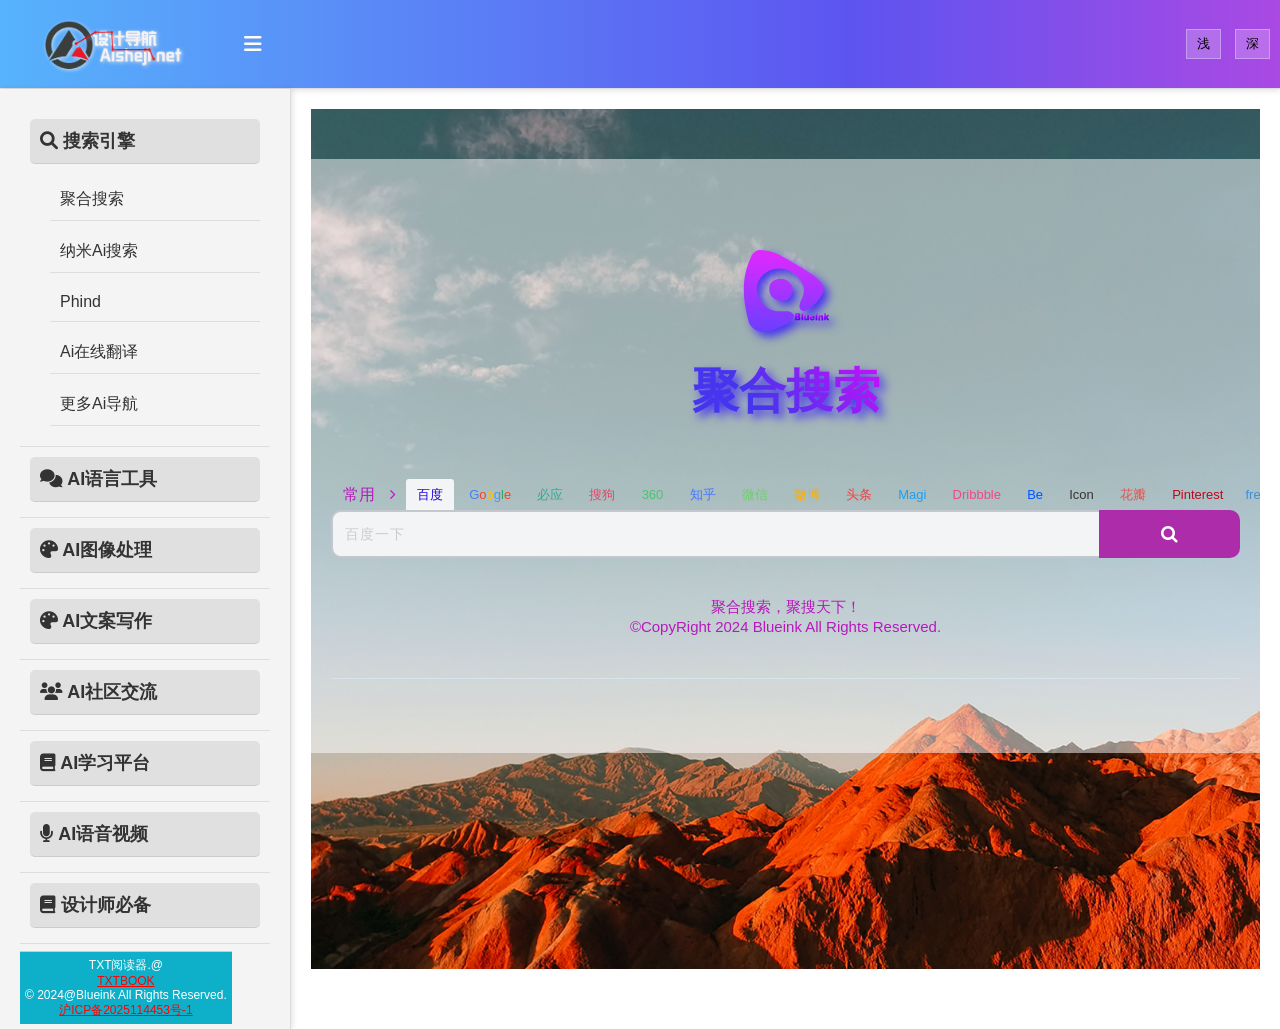
==== index.html @ 8fcc0c9f "Update index.html" ====
<!DOCTYPE html>
<html lang="zh-CN">
<head>
    <meta charset="UTF-8">
    <meta name="viewport" content="width=device-width, initial-scale=1.0">
    <title>AI导航与搜索</title>
       <!-- 设置 favicon -->
      <link rel="shortcut icon" href="PIC/favicon.ico" /> 
  <link rel="ico" href="PIC/favicon.ico" />
    <link rel="stylesheet" href="css/styles.css">
    <!-- 引入 Font Awesome -->
    <link rel="stylesheet" href="https://cdnjs.cloudflare.com/ajax/libs/font-awesome/6.0.0/css/all.min.css">
      <link rel="stylesheet" href="//at.alicdn.com/t/font_1230786_gdvd1b4wlz.css">
   <link rel="stylesheet" href="//at.alicdn.com/t/c/font_4879677_qsmgbxy4d8b.css">
  <script src="https://cdnjs.loli.net/ajax/libs/jquery/3.3.1/jquery.min.js"></script>
    </head>
<body class="light-mode">
    <!-- 顶部栏 -->
    <div class="top-bar">
        <div class="logo">
            <img src="pic/logo.png" alt="Logo">
            <!-- 导航栏收起/展开按钮 -->
            <button id="toggle-sidebar" class="toggle-btn">
                <i class="fas fa-bars"></i> <!-- 默认图标为横向 -->
            </button>
        </div>
        <div class="theme-switcher">
            <button id="light-mode-btn">浅</button>
            <button id="dark-mode-btn">深</button>
        </div>
    </div>
    <style>
        /* 添加自定义样式 */
        body {
            margin: 0;
            font-family: Arial, sans-serif;
        }

        .container {
            display: flex;
            height: 100vh;
        }

        .sidebar {
            display: flex;
            flex-direction: column;
            width: 250px;
            background-color: #f4f4f4;
            border-right: 1px solid #ddd;
        }

        .sidebar ul {
            flex: 1;
            overflow-y: auto;
            padding: 0;
            margin: 0;
            list-style: none;
        }

        .sidebar ul li {
            padding: 10px;
            border-bottom: 1px solid #ddd;
        }

        .sidebar ul li a {
            text-decoration: none;
            color: #333;
            display: block;
        }

        .sidebar ul li a:hover {
            background-color: #ddd;
        }

        .category-header {
            font-weight: bold;
            padding: 10px;
            background-color: #e0e0e0;
            border-bottom: 1px solid #ccc;
        }

        .copyright {
            padding: 5px;
            text-align: center;
            background-color: #0eb0c9;
            border-top: 1px solid #ccc;
            flex-shrink: 0; /* 防止版权信息被压缩 */
        }

        .content {
            flex: 1;
            padding: 20px;
        }

        .content iframe {
            width: 100%;
            height: 100%;
            border: none;
        }

        .top-bar {
            display: flex;
            justify-content: space-between;
            align-items: center;
            padding: 10px;
            background-color: #fff;
            border-bottom: 1px solid #ddd;
        }

        .logo img {
            height: 40px;
        }

        .theme-switcher button {
            margin-left: 10px;
            padding: 5px 10px;
            border: 1px solid rgba(255, 255, 255, 0.3); /* 半透明边框 */
    background-color: rgba(255, 255, 255, 0.2); /* 半透明背景色 */
            cursor: pointer;
        }

        .theme-switcher button:hover {
            background-color: #ddd;
        }
    </style>


    <!-- 主体内容 -->
    <div class="container">
        <!-- 左侧导航栏 -->
        <div class="sidebar">
            <ul>
                <!-- 搜索引擎 -->
                <li class="category">
                    <div class="category-header">
                        <i class="fas fa-search"></i> 搜索引擎
                    </div>
                    <ul class="sites">
                        <li><a href="#" data-url="/so/index.html"data-iframe>聚合搜索</a></li>
                        <li><a href="#" data-url="https://bot.n.cn/" data-iframe>纳米Ai搜索</a></li>
                         
                         <li><a href="#" data-url="https://www.phind.com/" data-iframe>Phind</a></li>
                        <li><a href="#" data-url="https://fanyi.youdao.com" data-iframe>Ai在线翻译</a></li>

                          <li><a href="#" data-url="/ai01/index01.html" data-iframe>更多Ai导航</a></li>
                    </ul>
                </li>
                <!-- 文字类AI -->
                <li class="category">
                    <div class="category-header">
                        <i class="fas fa-comments"></i> AI语言工具
                    </div>
                    <ul class="sites">
                        <li><a href="#" data-url="https://yiyan.baidu.com/" data-iframe>文心一言</a></li>
                        <li><a href="#" data-url="https://chat.deepseek.com/" >DeepSeek</a></li>
                        <li><a href="#" data-url="https://chat.z.ai/" >Z.ai</a></li>
                        <li><a href="#" data-url="https://kimi.moonshot.cn/" data-iframe>Kimi</a></li>
                        <li><a href="#" data-url="https://www.doubao.com/" data-iframe>豆包</a></li>
                        <li><a href="#" data-url="https://xinghuo.xfyun.cn/desk/" data-iframe>讯飞星火</a></li>
                        <li><a href="#" data-url="https://chatglm.cn/">智谱清言</a></li>
                        <li><a href="#" data-url="https://www.tiangong.cn/" data-iframe>昆仑天工</a></li>
                        <li><a href="#" data-url="https://yuanbao.tencent.com" data-iframe>腾讯元宝</a></li>
                        <li><a href="#" data-url="https://tongyi.aliyun.com/">通义千问</a></li>
                        <li><a href="#" data-url="https://chatgpt.com/auth/login">ChatGPT</a></li>
                        <li><a href="#" data-url="https://www.meta.ai/">Meta Ai</a></li>
                        <li><a href="#" data-url="https://gemini.google.com/">Google Gemini</a></li>
                        <li><a href="#" data-url="https://claude.ai/">Claude</a></li>
                        <li><a href="#" data-url="https://copilot.microsoft.com/chats/pCRD4RhCR2kmouEvb5K9a">Bing Copilot</a></li>
                    </ul>
                </li>
                <!-- 设计类AI -->
                <li class="category">
                    <div class="category-header">
                        <i class="fas fa-palette"></i> AI图像处理
                    </div>
                    <ul class="sites">
                        <li><a href="#" data-url="https://yige.baidu.com/" data-iframe>文心一格</a></li>
                        <li><a href="#" data-url="https://whee.com/" data-iframe>美图Whee</a></li>
                        <li><a href="#" data-url="https://liblib.ai/" data-iframe>Liblib生图</a></li>
                        <li><a href="#" data-url="https://raphael.app/zh" data-iframe>Liblib生图</a></li>
                        <li><a href="#" data-url="https://www.wujieai.com/ai" data-iframe>无界Ai</a></li>
                        <li><a href="#" data-url="https://www.gaoding.com/">稿定设计</a></li>
                        <li><a href="#" data-url="https://www.qiyuai.net/" data-iframe>奇域绘图</a></li>
                        <li><a href="#" data-url="https://img.logosc.cn/" data-iframe>Ai改图</a></li>
                        <li><a href="#" data-url="https://www.wenziyun.cn/ciyun/editor" data-iframe>词云图</a></li>
                        <li><a href="#" data-url="https://photo.baidu.com/photasy/welcome/" data-iframe>百度超能画布</a></li>
                        <li><a href="#" data-url="https://bigjpg.com/" data-iframe>AI图片无损放大</a></li>
                        <li><a href="#" data-url="https://sd.study.163.com" data-iframe>网易AI设计工坊</a></li>
                        <li><a href="#" data-url="https://aigc.wondershare.cn/" data-iframe>万兴爱画</a></li>
                        <li><a href="#" data-url="https://miaohua.sensetime.com/" >商汤秒画</a></li>
                        <li><a href="#" data-url="https://ideogram.ai/" data-iframe>Ideogram图像生成</a></li>
                        <li><a href="#" data-url="https://lmarena.ai/" data-iframe>Lmarena图像生成</a></li>
                        <li><a href="#" data-url="https://www.bing.com/images/create?FORM=GENILP" data-iframe>Bing Ai绘图</a></li>
                        <li><a href="#" data-url="https://playground.com/" data-iframe>Playground</a></li>
                        <li><a href="#" data-url="https://www.midjourney.com/">Midjourney图像生成</a></li>
                    </ul>
                </li>
                  <!-- 文案类AI -->
                <li class="category">
                    <div class="category-header">
                        <i class="fas fa-palette"></i> AI文案写作
                    </div>
                    <ul class="sites">
                        <li><a href="#" data-url="https://wenku.baidu.com/ndcore/browse/aiunion?_wkts_=1737000957907&actTab=chat&t=1737000959936" data-iframe>百度文库助手</a></li>
                        <li><a href="#" data-url="https://doc.smartread.cc/" data-iframe>司马阅ai神器</a></li>
                         <li><a href="#" data-url="https://xiezuocat.com" data-iframe>秘塔写作猫</a></li>
                         
                        <li><a href="#" data-url="https://ai.wps.cn/" data-iframe>WPS ai</a></li>
                        <li><a href="#" data-url="https://www.aippt.cn/" data-iframe>AiPPT</a></li>
                        <li><a href="#" data-url="https://www.xiaohuanxiong.com/"data-iframe>商汤公数据表格分析</a></li>
                        <li><a href="#" data-url="https://xmind.ai//" >XmindAi思维导图</a></li>
                        <li><a href="#" data-url="https://miaobi.xinhuaskl.com/" data-iframe>新华妙笔</a></li>
                        <li><a href="#" data-url="https://wawawriter.com//" data-iframe>蛙蛙剧本创作</a></li>
                        <li><a href="#" data-url="https://ai.kezhan365.com/" data-iframe>万彩AI</a></li>
                        <li><a href="#" data-url="https://writersdesk.net/" data-iframe>星火网文助手</a></li>
                        <li><a href="#" data-url="https://pro.123paper.cn/pc//" data-iframe>论文大师</a></li>
                        <li><a href="#" data-url="https://fanyi.qq.com/" data-iframe>腾讯翻译君</a></li>
                    </ul>
                </li>
                <!-- AI社区 -->
                <li class="category">
                    <div class="category-header">
                        <i class="fas fa-users"></i> AI社区交流
                    </div>
                    <ul class="sites">
                        <li><a href="#" data-url="https://civitai.com">C站 Civitai</a></li>
                        <li><a href="#" data-url="https://d.design/ai/edit?inspirationId=Blx1F-jtK7&mode=pro">D站堆友</a></li>
                        <li><a href="#" data-url="http://ai.sklccc.com/">AI内容检测</a></li>
                        <li><a href="#" data-url="https://gptzero.me/">GPTzero检测ai抄袭</a></li>
                        <li><a href="#" data-url="https://replicate.com/" data-iframe>Replicate</a></li>
                        <li><a href="#" data-url="https://huggingface.co/">HuggingFace</a></li>
                        <li><a href="#" data-url="https://www.oschina.net/blog">开源中国Ai</a></li>
                        <li><a href="#" data-url="https://ai.csdn.net/" data-iframe>CSDN ai社区</a></li>
                        <li><a href="#" data-url="https://www.yanxishe.com/" data-iframe>Ai研习社</a></li>
                        <li><a href="#" data-url="https://www.6aiq.com/" data-iframe>AIQ人工智能技术社区</a></li>
                    </ul>
                </li>
                <!-- AI学习平台 -->
                <li class="category">
                    <div class="category-header">
                        <i class="fas fa-book"></i> AI学习平台
                    </div>
                    <ul class="sites">
                        <li><a href="#" data-url="https://openbayes.com/console/public/datasets" data-iframe>Openbayes公共ai资源</a></li>
                        <li><a href="#" data-url="https://www.paddlepaddle.org.cn/" data-iframe>飞桨开源深度学习</a></li>
                        <li><a href="#" data-url="https://momodel.cn/" data-iframe>浙大Mo</a></li>
                        <li><a href="#" data-url="http://zh.d2l.ai/" data-iframe>动手学深度学习</a></li>
                        <li><a href="#" data-url="https://easyai.tech/" data-iframe>人工智能学习库</a></li>
                        <li><a href="#" data-url="https://mofanpy.com/" data-iframe>莫烦Python</a></li>
                        <li><a href="#" data-url="https://manaai.cn/" data-iframe>神力Ai代码平台</a></li>
                        <li><a href="#" data-url="https://www.zhuanzhi.ai/" data-iframe>专知：人工智能</a></li>
                    </ul>
                </li>
                <!-- AI语音工具 -->
                <li class="category">
                    <div class="category-header">
                        <i class="fas fa-microphone"></i> AI语音视频
                    </div>
                    <ul class="sites">
                        <li><a href="#" data-url="https://www.uberduck.ai/" data-iframe>Uberduck电影原型语音</a></li>
                        <li><a href="#" data-url="https://ondoku3.com/zh-hans/">Ondoku语音朗读</a></li>
                        <li><a href="#" data-url="https://www.text-to-speech.cn/" data-iframe>TTS文本转语音</a></li>
                        <li><a href="#" data-url="https://ttsmaker.com/" data-iframe>TTSmaker免费文本转语音</a></li>
                        <li><a href="#" data-url="https://peiyin.xunfei.cn/" data-iframe>讯飞智作</a></li>
                        <li><a href="#" data-url="https://yuedu.data-baker.com/" data-iframe>标贝悦读Ai配音</a></li>
                        <li><a href="#" data-url="https://www.youyan3d.com" data-iframe>有言3D数字人</a></li>
                        <li><a href="#" data-url="https://www.ihuiwa.com/" data-iframe>绘蛙图像转视频</a></li>
                         <li><a href="#" data-url="https://viggle.ai/" data-iframe>Viggle角色动态视频</a></li>
                          <li><a href="#" data-url="https://aigc.yizhentv.com/home/app/" data-iframe>一帧秒创</a></li>
                           <li><a href="#" data-url="https://cn.jollytoday.com/" >鬼手剪辑</a></li>
                          <li><a href="#" data-url="https://app.runwayml.com/" >Runway视频生成</a></li>
                          <li><a href="#" data-url="https://www.aistudios.com/" data-iframe>Ai Studio</a></li>
                           <li><a href="#" data-url="https://typemovie.art/" data-iframe>讯飞绘境</a></li>
                    </ul>
                </li>
                <!-- 设计师必备 -->
                <li class="category">
                    <div class="category-header">
                        <i class="fas fa-book"></i> 设计师必备
                    </div>
                    <ul class="sites">
                        <li><a href="#" data-url="https://www.zhongguose.com/" data-iframe>中国色库</a></li>
                        <li><a href="#" data-url="https://www.mockplus.cn" data-iframe>摹客协作</a></li>
                        <li><a href="#" data-url="https://www.67tool.com" data-iframe>即时工具</a></li>
                        <li><a href="#" data-url="https://www.pinterest.com/">世界花瓣</a></li>
                        <li><a href="#" data-url="https://huaban.com/" data-iframe>中国花瓣</a></li>
                        <li><a href="#" data-url="https://www.zcool.com.cn/" data-iframe>ZCOOL站酷</a></li>
                        <li><a href="#" data-url="https://unsplash.com/">Unsplash免版权图库</a></li>
                        <li><a href="#" data-url="https://www.xinpianchang.com" data-iframe>新片场视频素材</a></li>
                        <li><a href="#" data-url="https://www.skypixel.com/">全球航拍图</a></li>
                        <li><a href="#" data-url="https://www.bigbigwork.com/" data-iframe>大作灵感素材</a></li>
                        <li><a href="#" data-url="https://www.hellofont.cn/" data-iframe>自由字体</a></li>
                        <li><a href="#" data-url="https://www.3d66.com" data-iframe>3D溜溜</a></li>
                        <li><a href="#" data-url="https://www.soujianzhu.cn/NormAndRules/Default.aspx" data-iframe>建筑相关规范</a></li>
                        <li><a href="#" data-url="https://mubu.com" data-iframe>幕布脑图笔记</a></li>
                        <li><a href="#" data-url="http://www.ad-mart.cn" data-iframe>广告材料超市</a></li>
                        <li><a href="#" data-url="https://ruancang.net" data-iframe>软件仓库</a></li>
                        <li><a href="#" data-url="http://hao.shejidaren.com" data-iframe>更多设计导航</a></li>
                        <li><a href="#" data-url="http://hao.shejidaren.com" data-iframe>更多...</a></li>
                    </ul>
                </li>
            </ul>
            <!-- 版权信息 -->
       
          <div class="copyright">
               TXT阅读器.@ <a href="/txtbook/index.html" target="new"> TXTBOOK</a>
                &copy; 2024@Blueink All Rights Reserved.
                <a href="http://beian.miit.gov.cn/">沪ICP备2025114453号-1</a>
            </div>
        </div>

        <!-- 右侧内容区域 -->
        <div class="content">
            <iframe id="ai-frame" src="/so/index.html" frameborder="0"></iframe>
        </div>
    </div>

    <script src="js/script.js"></script>
</body>

</html>
---- css/styles.css ----
/* 基础样式 */
body {
    margin: 0;
    font-family: Arial, sans-serif;
    background-color: #ffffff;
    color: #333;
    transition: background-color 0.3s, color 0.3s;
}

/* 深色模式 */
body.dark-mode {
    background-color: #1e1e1e;
    color: #f0f0f0;
}

/* 顶部栏 */
.top-bar {
    display: flex;
    justify-content: space-between;
    align-items: center;
    padding: 10px 20px;
    background: linear-gradient(to left, #57b3fc, #f83ed7, #5d54f0, #57b3fc); /* 修改为从左到右的渐变色 */
    background-size: 200% 100%; /* 背景大小 */
    animation: gradientAnimation 10s infinite linear; /* 添加动画 */
    box-shadow: 0 2px 5px rgba(0, 0, 0, 0.1);
}

/* 动态渐变动画 */
@keyframes gradientAnimation {
0% {
        background-position: 100% 0; /* 从右到左 */
    }


100% {
        background-position: 0 100%; /* 从右到左 */
    }

}
.top-bar .logo {
    display: flex;
    align-items: center;
}

.top-bar .logo img {
    height: 68px;
}

/* 导航栏收起/展开按钮 */
.toggle-btn {
    background: none;
    border: none;
    color: #ffffff;
    font-size: 20px;
    cursor: pointer;
    margin-left: 10px;
    transition: transform 0.3s;
}

.toggle-btn:hover {
    color: #f0f0f0;
}

/* 主体内容 */
.container {
    display: flex;
    height: calc(100vh - 60px); /* 减去顶部栏高度 */
}

/* 左侧导航栏 */
.sidebar {
    width: 250px;
    background-color: #f4f4f4; /* 默认背景色为浅灰色 */
    padding: 20px;
    box-shadow: 2px 0 5px rgba(0, 0, 0, 0.1);
    transition: transform 0.3s, background-color 0.3s; /* 添加背景色过渡 */
    position: relative;
}

/* 深色模式下的导航栏背景色 */
body.dark-mode .sidebar {
    background-color: #2d2d2d; /* 深色模式下的背景色 */
}

/* 导航栏收起时隐藏 */
.sidebar.collapsed {
    transform: translateX(-100%);
}

/* 右侧内容区域 */
.content {
    flex: 1;
    padding: 20px;
    transition: margin-left 0.3s; /* 添加过渡效果 */
}

/* 当导航栏收起时，右侧内容区域扩展到全屏 */
.sidebar.collapsed + .content {
    margin-left: -250px; /* 向左移动 250px，覆盖导航栏的宽度 */
}

/* iframe 样式 */
iframe {
    width: 100%;
    height: 100%;
    border: none;
    transition: width 0.3s; /* 添加过渡效果 */
}

/* 当导航栏收起时，iframe 扩展到全屏 */
.sidebar.collapsed + .content iframe {
    width: calc(100% + 250px); /* 扩展到全屏 */
}

/* 分类标题样式 */
.category-header {
    font-weight: bold;
    font-size: 18px;
    cursor: pointer;
    padding: 10px;
    background-color: #e0e0e0; /* 默认背景色为灰色 */
    border-radius: 5px;
    margin-bottom: 5px;
    transition: background-color 0.3s, color 0.3s; /* 添加过渡效果 */
}

/* 深色模式下的分类标题背景色 */
body.dark-mode .category-header {
    background-color: #444; /* 深色模式下的背景色 */
    color: #f0f0f0; /* 深色模式下的文字颜色 */
}

/* 鼠标悬停时分类标题的背景色和文字颜色 */
.category-header:hover {
    background-color: #0eb0c9; /* 背景色变为 #0eb0c9 */
    color: #ffffff; /* 文字颜色变为白色 */
}

/* 深色模式下鼠标悬停时分类标题的背景色和文字颜色 */
body.dark-mode .category-header:hover {
    background-color: #0eb0c9; /* 背景色变为 #0eb0c9 */
    color: #ffffff; /* 文字颜色变为白色 */
}

/* 网站列表样式 */
.sidebar .sites {
    display: none;
    padding-left: 20px;
    background-color: #f4f4f4; /* 默认背景色为浅灰色 */
    transition: background-color 0.3s; /* 添加背景色过渡 */
}

/* 深色模式下的网站列表背景色 */
body.dark-mode .sidebar .sites {
    background-color: #2d2d2d; /* 深色模式下的背景色 */
}

.sidebar .sites li {
    margin: 10px 0;
}

.sidebar .sites li a {
    text-decoration: none;
    color: #333; /* 默认文字颜色为深灰色 */
    font-size: 16px;
    transition: color 0.3s;
}

/* 深色模式下的超级链接文字颜色 */
body.dark-mode .sites li a {
    color: #f0f0f0; /* 深色模式下的文字颜色为浅色 */
}

.sidebar .sites li a:hover {
    color: #0eb0c9; /* 鼠标悬停时文字颜色变化 */
}

/* 默认展开第一类 */
.sidebar .category:first-child .sites {
    display: block;
}

/* 版权信息 */
.copyright {
    position: absolute;
    bottom: 5px;
    left: 20px;
    font-size: 12px;
    color: #fff; /* 默认版权信息颜色 */
    background-color: #f4f4f4; /* 默认背景色为浅灰色 */
    transition: background-color 0.3s, color 0.3s; /* 添加背景色过渡 */
}

/* 深色模式下的版权信息颜色和背景色 */
body.dark-mode .copyright {
    color: #17c9d2; /* 深色模式下的版权信息颜色 */
    background-color: #2d2d2d; /* 深色模式下的背景色 */
}

/* 右侧内容区域 */
.content {
    flex: 1;
    padding: 20px;
}

iframe {
    width: 100%;
    height: 100%;
    border: none;
}

.sidebar {
    display: flex;
    flex-direction: column;
    height: 100vh; /* 使侧边栏占满整个视口高度 */
}

.sidebar ul {
    flex: 1; /* 使导航内容区域自动扩展 */
    overflow-y: auto; /* 添加滚动条 */
}

.copyright {
    flex-shrink: 0; /* 防止版权信息被压缩 */
}
    .copyright a {
        display: block; /* 让备案信息独占一行 */
        color: red; /* 将备案信息颜色改为红色 */
    }
    .copyright a:hover {
        color: darkred; /* 鼠标悬停时变为深红色 */
    }


/* 手机自适应样式 */
@media (max-width: 768px) {
    .sidebar {
        position: fixed;
        top: 60px; /* 顶部栏高度 */
        left: 0;
        width: 100%;
        height: calc(100vh - 60px);
        transform: translateX(-100%);
        z-index: 1000;
    }

    .sidebar.collapsed {
        transform: translateX(0);
    }

    .content {
        width: 100%;
        padding: 10px;
    }

    .top-bar .logo img {
        height: 40px; /* 缩小 Logo */
    }

    .toggle-btn {
        display: block; /* 显示导航栏展开/收起按钮 */
    }
}
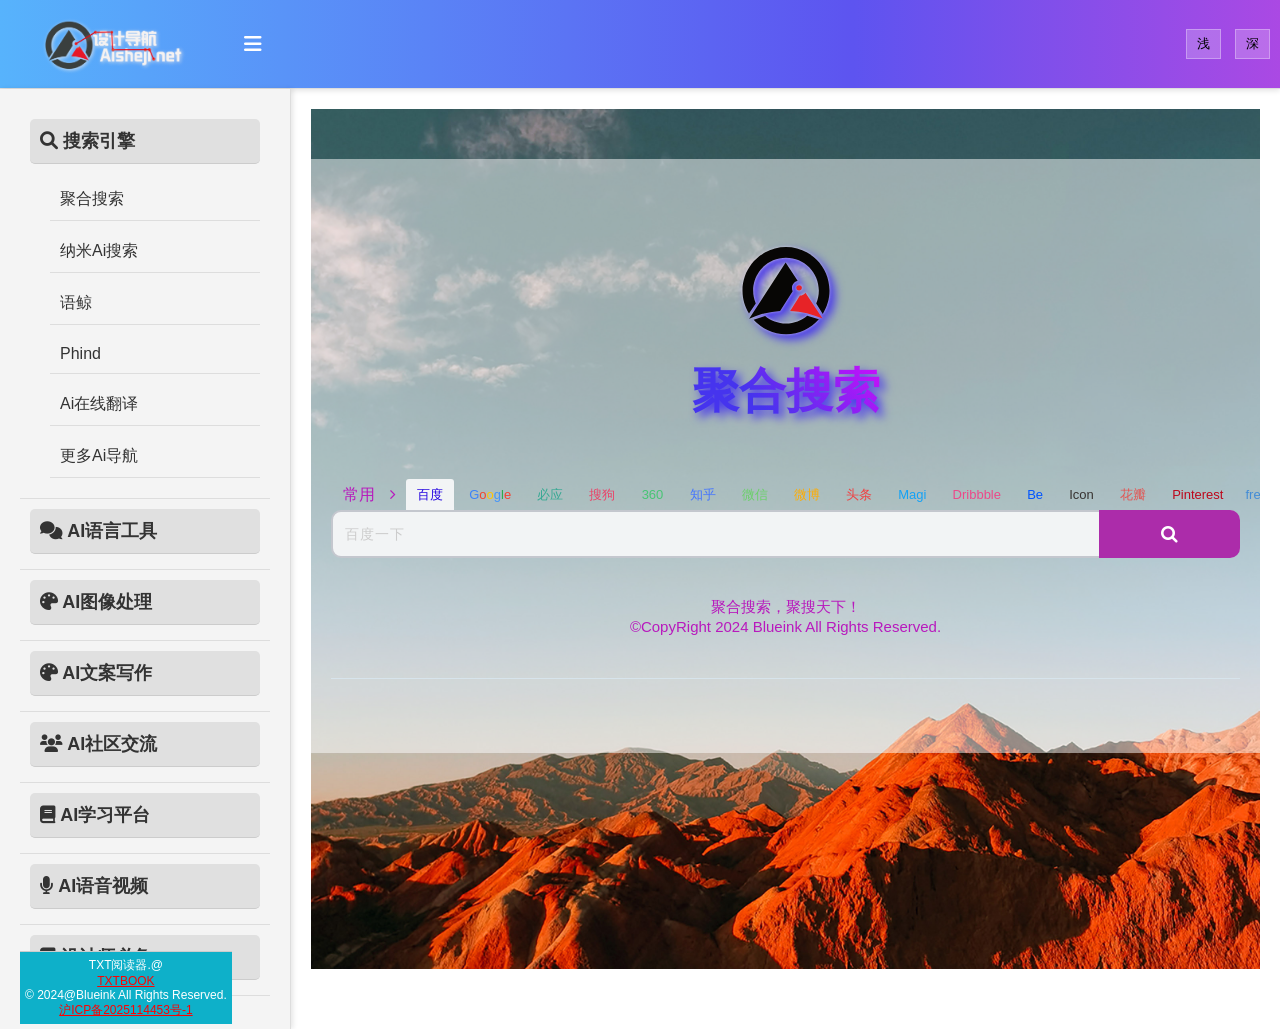
==== commit 7bfab974: "Update fmt.Println message from 'Hello' to 'Goodbye'" ====
--- a/index.html
+++ b/index.html
@@ -138,7 +138,7 @@
                     <ul class="sites">
                         <li><a href="#" data-url="/so/index.html"data-iframe>聚合搜索</a></li>
                         <li><a href="#" data-url="https://bot.n.cn/" data-iframe>纳米Ai搜索</a></li>
-                         
+                         <li><a href="#" data-url="https://lingowhale.com" data-iframe>语鲸</a></li>
                          <li><a href="#" data-url="https://www.phind.com/" data-iframe>Phind</a></li>
                         <li><a href="#" data-url="https://fanyi.youdao.com" data-iframe>Ai在线翻译</a></li>
 
@@ -161,6 +161,7 @@
                         <li><a href="#" data-url="https://www.tiangong.cn/" data-iframe>昆仑天工</a></li>
                         <li><a href="#" data-url="https://yuanbao.tencent.com" data-iframe>腾讯元宝</a></li>
                         <li><a href="#" data-url="https://tongyi.aliyun.com/">通义千问</a></li>
+                         <li><a href="#" data-url="https://agent.minimaxi.com/" data-iframe>MINIMAX</a></li>
                         <li><a href="#" data-url="https://chatgpt.com/auth/login">ChatGPT</a></li>
                         <li><a href="#" data-url="https://www.meta.ai/">Meta Ai</a></li>
                         <li><a href="#" data-url="https://gemini.google.com/">Google Gemini</a></li>
@@ -320,3 +321,4 @@
 
 </html>
 
+
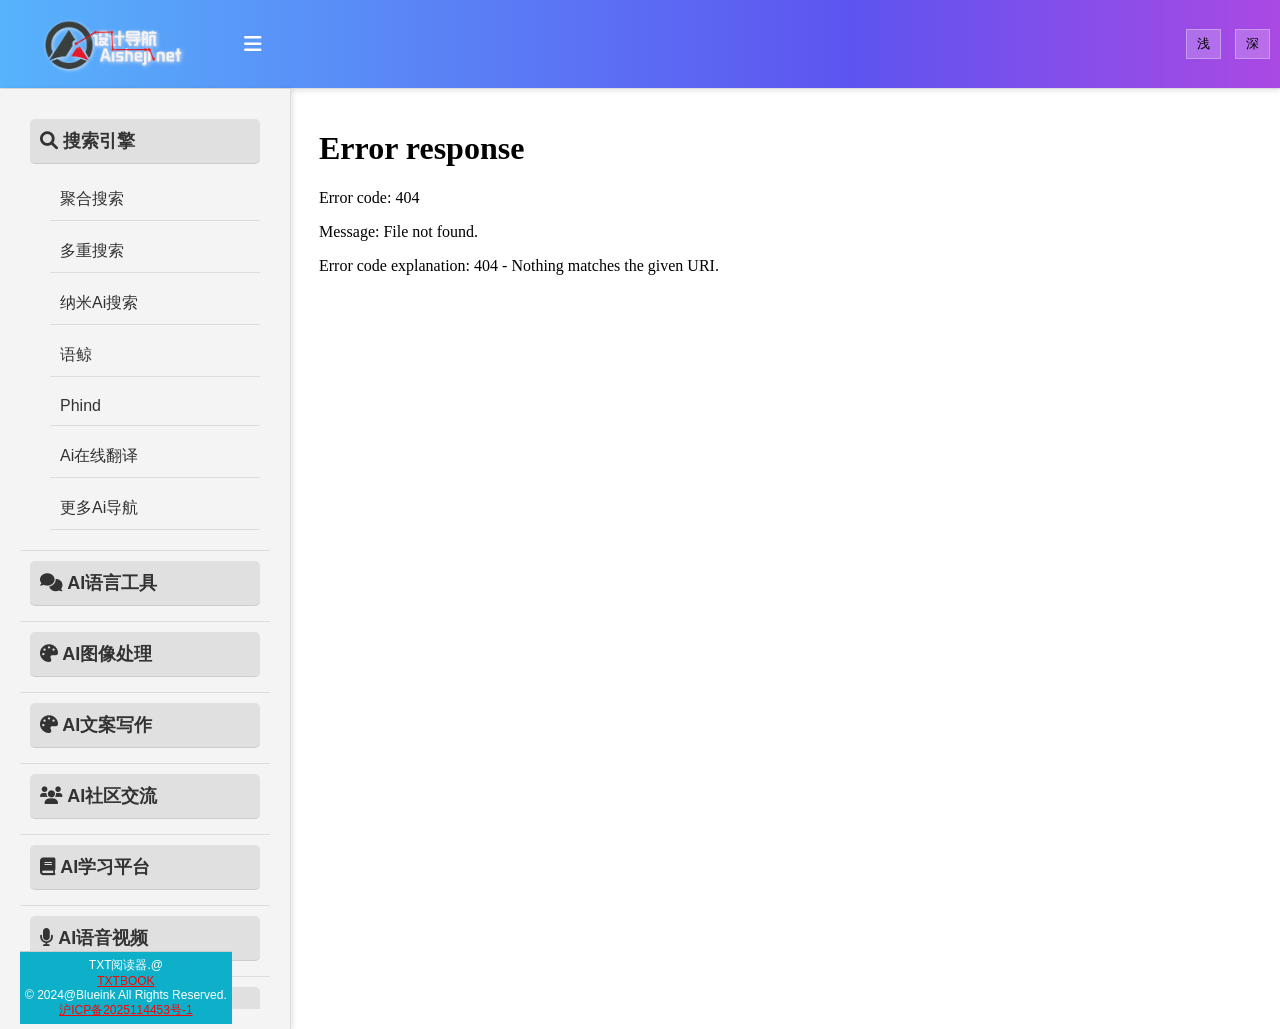
==== commit bcb846ed: "Add files via upload" ====
--- a/index.html
+++ b/index.html
@@ -136,13 +136,14 @@
                         <i class="fas fa-search"></i> 搜索引擎
                     </div>
                     <ul class="sites">
-                        <li><a href="#" data-url="/so/index.html"data-iframe>聚合搜索</a></li>
+                        <li><a href="#" data-url="/so/index.php"data-iframe>聚合搜索</a></li>
+						<li><a href="#" data-url="/mso/" data-iframe>多重搜索</a></li>
                         <li><a href="#" data-url="https://bot.n.cn/" data-iframe>纳米Ai搜索</a></li>
-                         <li><a href="#" data-url="https://lingowhale.com" data-iframe>语鲸</a></li>
+                          <li><a href="#" data-url="https://lingowhale.com" data-iframe>语鲸</a></li>
                          <li><a href="#" data-url="https://www.phind.com/" data-iframe>Phind</a></li>
                         <li><a href="#" data-url="https://fanyi.youdao.com" data-iframe>Ai在线翻译</a></li>
 
-                          <li><a href="#" data-url="/ai01/index01.html" data-iframe>更多Ai导航</a></li>
+                          <li><a href="#" data-url="ai01/index.html" data-iframe>更多Ai导航</a></li>
                     </ul>
                 </li>
                 <!-- 文字类AI -->
@@ -161,7 +162,7 @@
                         <li><a href="#" data-url="https://www.tiangong.cn/" data-iframe>昆仑天工</a></li>
                         <li><a href="#" data-url="https://yuanbao.tencent.com" data-iframe>腾讯元宝</a></li>
                         <li><a href="#" data-url="https://tongyi.aliyun.com/">通义千问</a></li>
-                         <li><a href="#" data-url="https://agent.minimaxi.com/" data-iframe>MINIMAX</a></li>
+                        <li><a href="#" data-url="https://agent.minimaxi.com/" data-iframe>MINIMAX</a></li>
                         <li><a href="#" data-url="https://chatgpt.com/auth/login">ChatGPT</a></li>
                         <li><a href="#" data-url="https://www.meta.ai/">Meta Ai</a></li>
                         <li><a href="#" data-url="https://gemini.google.com/">Google Gemini</a></li>
@@ -205,7 +206,7 @@
                         <li><a href="#" data-url="https://wenku.baidu.com/ndcore/browse/aiunion?_wkts_=1737000957907&actTab=chat&t=1737000959936" data-iframe>百度文库助手</a></li>
                         <li><a href="#" data-url="https://doc.smartread.cc/" data-iframe>司马阅ai神器</a></li>
                          <li><a href="#" data-url="https://xiezuocat.com" data-iframe>秘塔写作猫</a></li>
-                         
+                         <li><a href="#" data-url="https://www.shenyandayi.com/" data-iframe>深言达意</a></li>
                         <li><a href="#" data-url="https://ai.wps.cn/" data-iframe>WPS ai</a></li>
                         <li><a href="#" data-url="https://www.aippt.cn/" data-iframe>AiPPT</a></li>
                         <li><a href="#" data-url="https://www.xiaohuanxiong.com/"data-iframe>商汤公数据表格分析</a></li>
@@ -304,7 +305,7 @@
             <!-- 版权信息 -->
        
           <div class="copyright">
-               TXT阅读器.@ <a href="/txtbook/index.html" target="new"> TXTBOOK</a>
+               TXT阅读器.@ <a href="TXTbook/" target="new"> TXTBOOK</a>
                 &copy; 2024@Blueink All Rights Reserved.
                 <a href="http://beian.miit.gov.cn/">沪ICP备2025114453号-1</a>
             </div>
@@ -312,13 +313,10 @@
 
         <!-- 右侧内容区域 -->
         <div class="content">
-            <iframe id="ai-frame" src="/so/index.html" frameborder="0"></iframe>
+            <iframe id="ai-frame" src="/so/index.php" frameborder="0"></iframe>
         </div>
     </div>
 
     <script src="js/script.js"></script>
 </body>
-
-</html>
-
-
+</html>
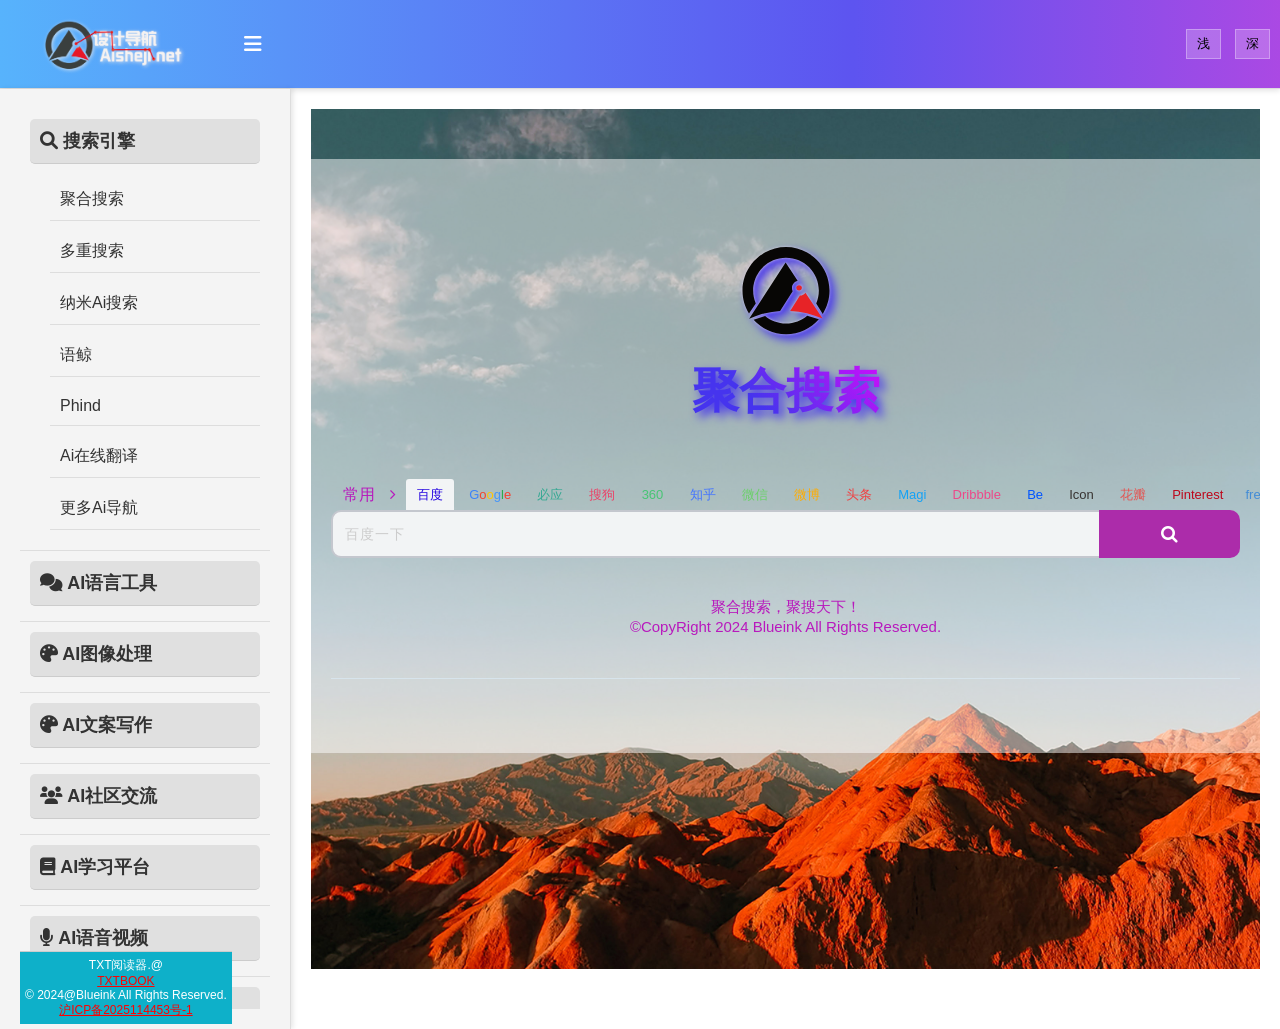
==== commit 3c5f1e72: "Add files via upload" ====
--- a/index.html
+++ b/index.html
@@ -136,7 +136,7 @@
                         <i class="fas fa-search"></i> 搜索引擎
                     </div>
                     <ul class="sites">
-                        <li><a href="#" data-url="/so/index.php"data-iframe>聚合搜索</a></li>
+                        <li><a href="#" data-url="https://www.lipoet.com/so/index.html"data-iframe>聚合搜索</a></li>
 						<li><a href="#" data-url="/mso/" data-iframe>多重搜索</a></li>
                         <li><a href="#" data-url="https://bot.n.cn/" data-iframe>纳米Ai搜索</a></li>
                           <li><a href="#" data-url="https://lingowhale.com" data-iframe>语鲸</a></li>
@@ -313,7 +313,7 @@
 
         <!-- 右侧内容区域 -->
         <div class="content">
-            <iframe id="ai-frame" src="/so/index.php" frameborder="0"></iframe>
+            <iframe id="ai-frame" src="/so/index.html" frameborder="0"></iframe>
         </div>
     </div>
 
